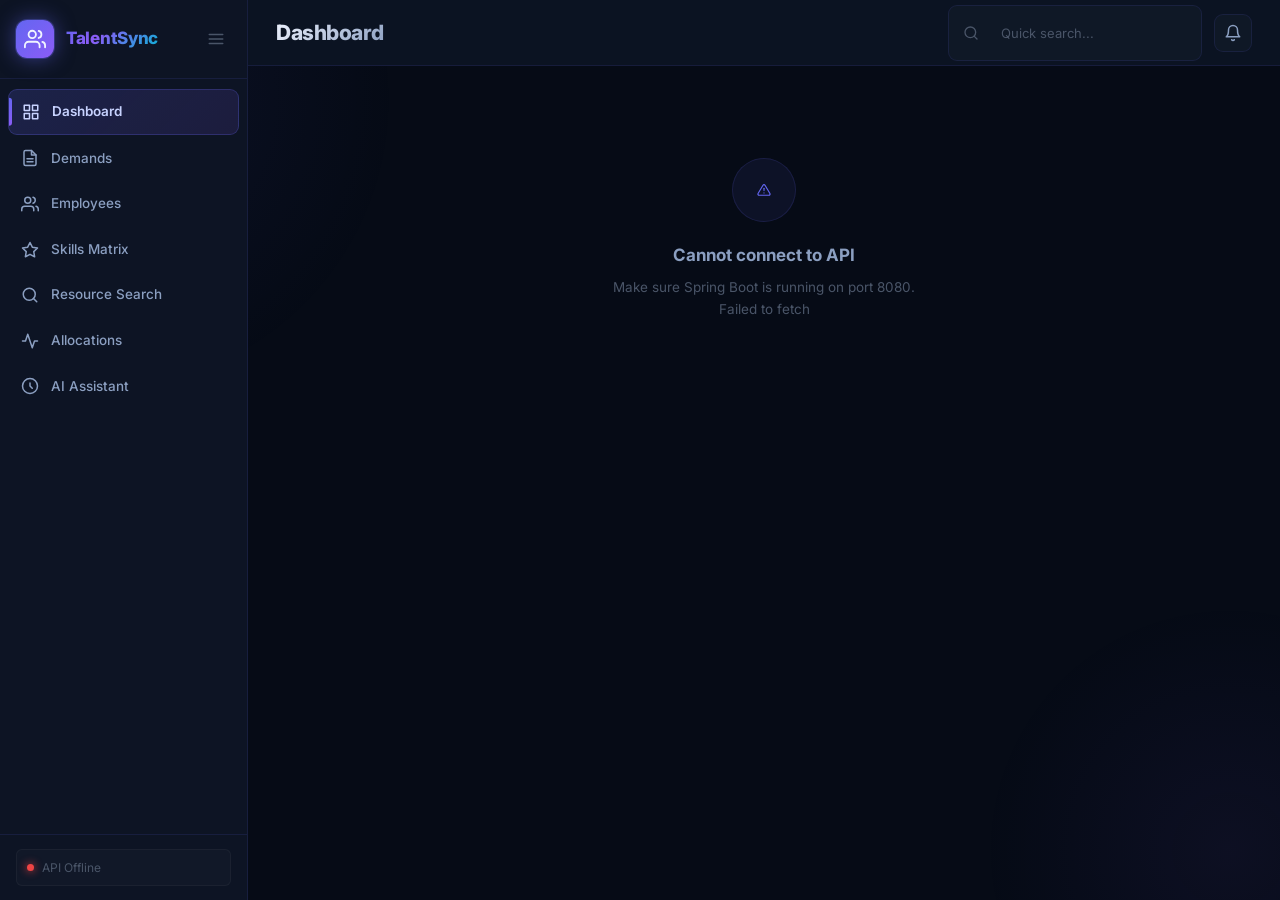
==== index.html @ 9c09f976 "fix(vercel): add vercel.json rewrites and root index.html redirect to frontend" ====
<!DOCTYPE html>
<html lang="en">
<head>
    <meta charset="UTF-8">
    <meta http-equiv="refresh" content="0; url=/frontend/index.html">
    <title>TalentSync</title>
    <script>
        window.location.replace("/frontend/index.html");
    </script>
</head>
<body>
    <p>Redirecting to <a href="/frontend/index.html">TalentSync Marketplace</a>...</p>
</body>
</html>
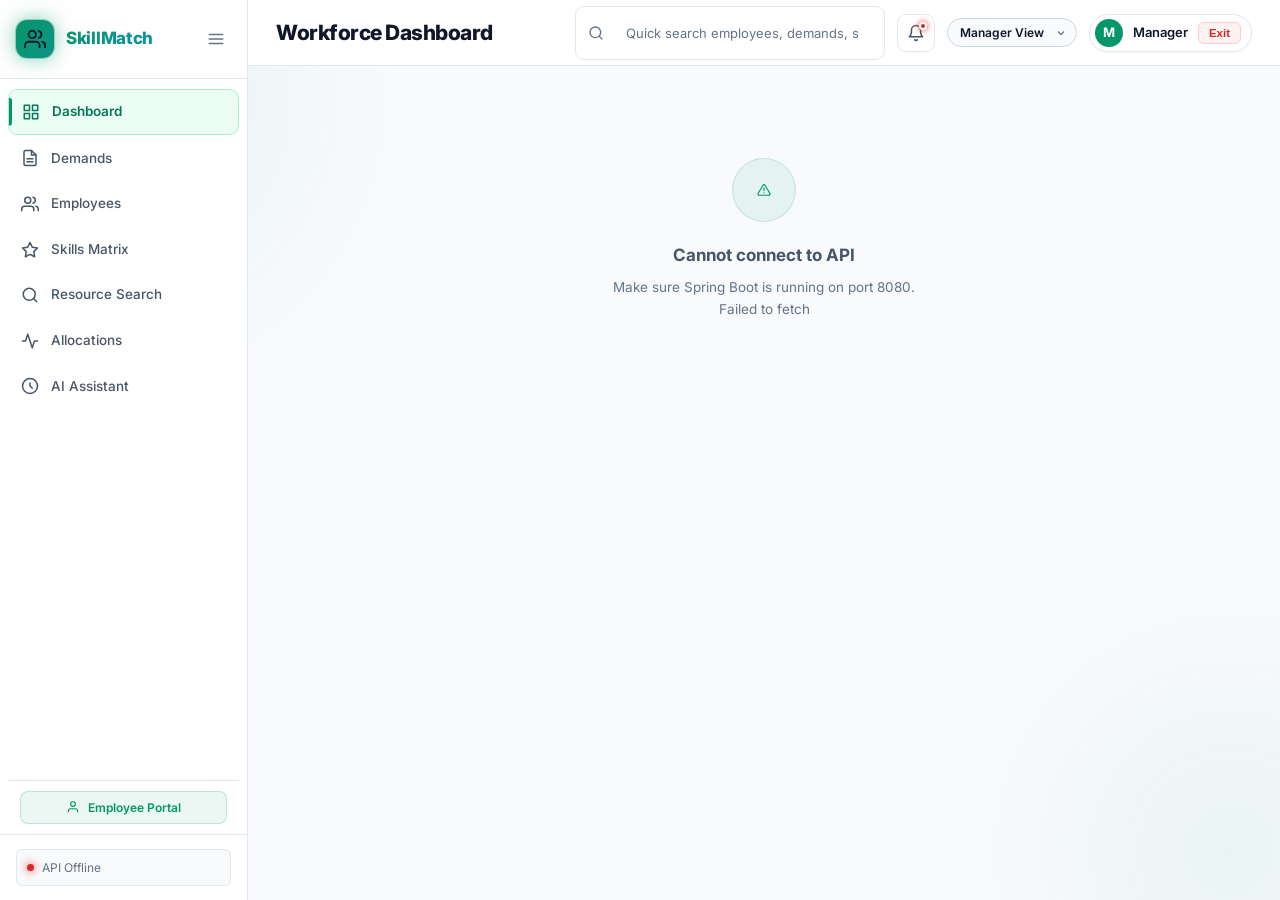
==== commit 4410688a: "Rebrand to SkillMatch, simplify candidate matching UI, streamline Employee Workforce Portal, and imp" ====
--- a/index.html
+++ b/index.html
@@ -3,12 +3,12 @@
 <head>
     <meta charset="UTF-8">
     <meta http-equiv="refresh" content="0; url=/frontend/index.html">
-    <title>TalentSync</title>
+    <title>SkillMatch</title>
     <script>
         window.location.replace("/frontend/index.html");
     </script>
 </head>
 <body>
-    <p>Redirecting to <a href="/frontend/index.html">TalentSync Marketplace</a>...</p>
+    <p>Redirecting to <a href="/frontend/index.html">SkillMatch Marketplace</a>...</p>
 </body>
 </html>
